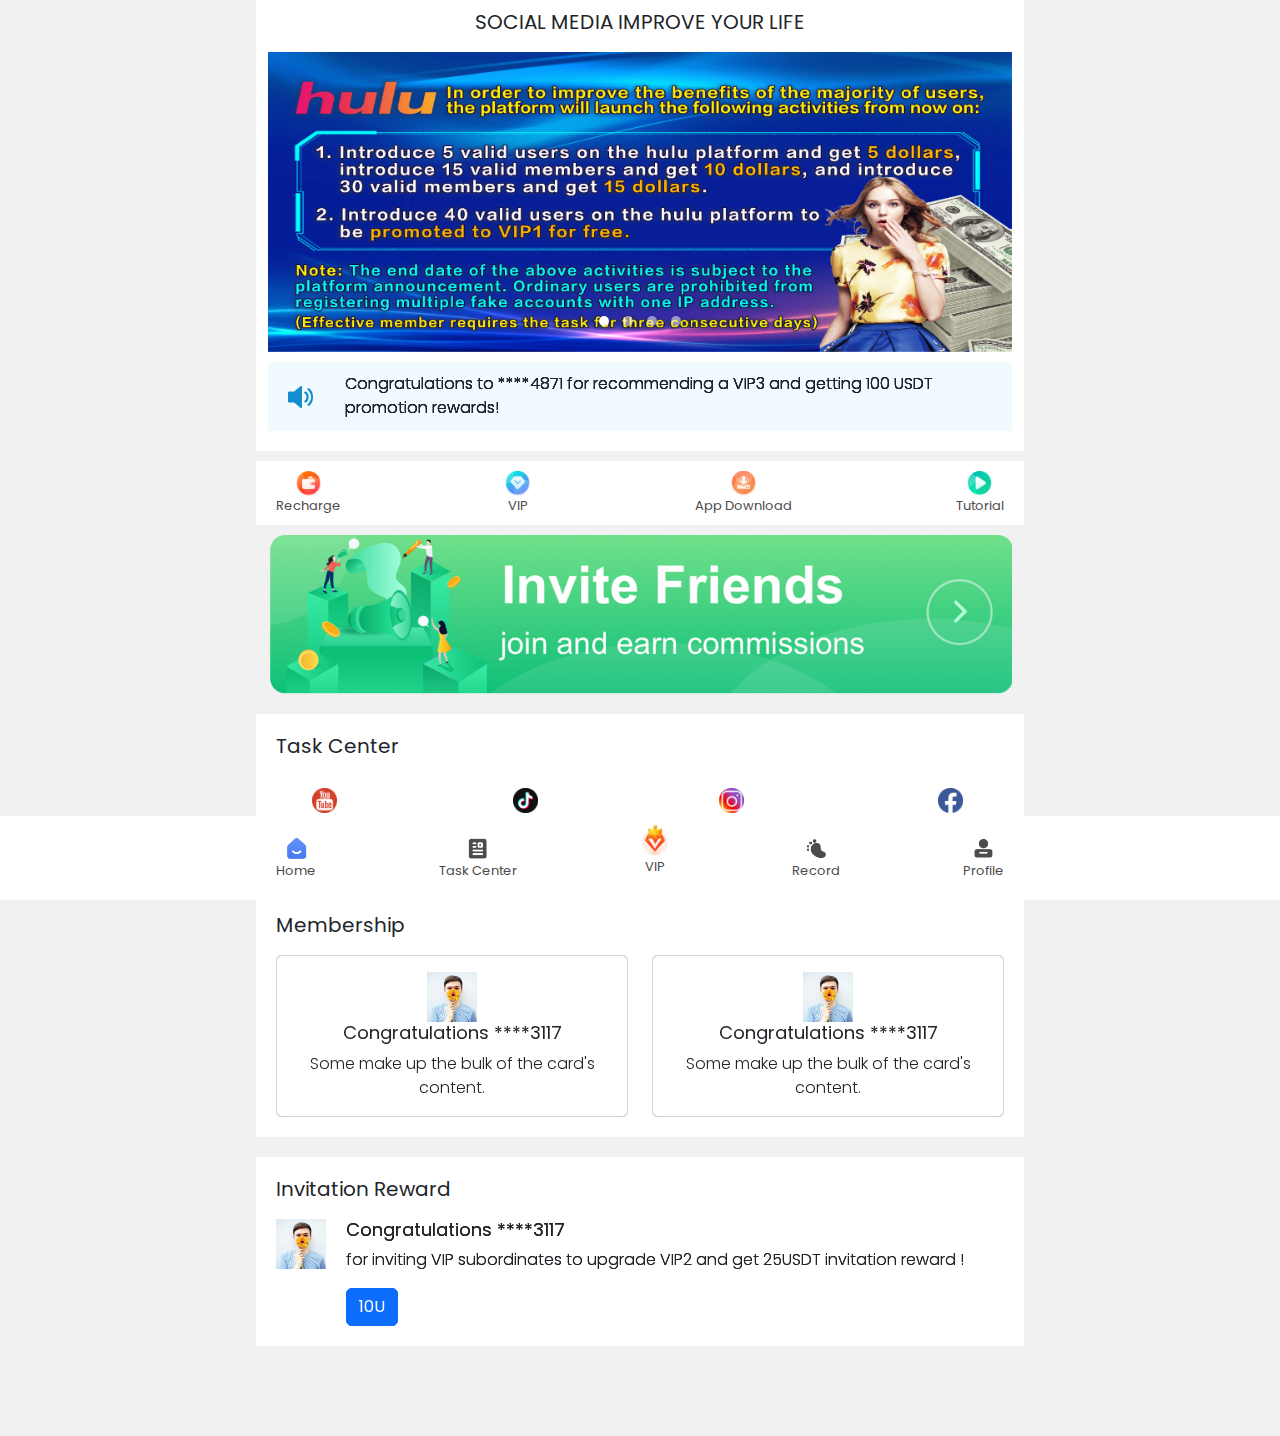
==== index.html @ 45b54dae "home page complated" ====
<!DOCTYPE html>
<html lang="en">
<head>
    <meta charset="UTF-8">
    <meta http-equiv="X-UA-Compatible" content="IE=edge">
    <meta name="viewport" content="width=device-width, initial-scale=1.0">
    <title>Home</title>
    <link rel="stylesheet" href="./css/bootstrap.min.css">
    <link rel="stylesheet" href="./css/style.css">
</head>
<body>
    <div class="header">
        <div class="header_container">
            <ul>
                <li><a href="index.html"><img style="width: 25px;" src="./img/homeon.png" alt=""><span>Home</span></a></li>
                <li><a href="taskCenter.html"><img style="width: 25px;" src="./img/TASKHAII.png" alt=""><span>Task Center</span></a></li>
                <li><a style="margin-top: -15px;" href="vip.html"><img style="width: 30px;" src="./img/vip.png" alt=""><span>VIP</span></a></li>
                <li><a href="recorde.html"><img style="width: 25px;" src="./img/record.png" alt=""><span>Record</span></a></li>
                <li><a href="profile.html"><img style="width: 25px;" src="./img/my.png" alt=""><span>Profile</span></a></li>
            </ul>
        </div>
    </div>

    <section class="sec1">
        <div class="container">
            <div class="title">
            <h2>SOCIAL MEDIA IMPROVE YOUR LIFE</h2>
            </div>

            <div id="carouselExampleIndicators" class="carousel slide" data-bs-ride="carousel">
                <div class="carousel-indicators">
                  <button type="button" data-bs-target="#carouselExampleIndicators" data-bs-slide-to="0" class="active" aria-current="true" aria-label="Slide 1"></button>
                  <button type="button" data-bs-target="#carouselExampleIndicators" data-bs-slide-to="1" aria-label="Slide 2"></button>
                  <button type="button" data-bs-target="#carouselExampleIndicators" data-bs-slide-to="2" aria-label="Slide 3"></button>
                  <button type="button" data-bs-target="#carouselExampleIndicators" data-bs-slide-to="3" aria-label="Slide 4"></button>
                </div>
                <div class="carousel-inner">
                  <div class="carousel-item active">
                    <img src="./img/banner.b72a1f66.png" class="d-block w-100" alt="...">
                  </div>
                  <div class="carousel-item">
                    <img src="./img/banner0.ecb66be5.png" class="d-block w-100" alt="...">
                  </div>
                  <div class="carousel-item">
                    <img src="./img/banner1.eb55aca7.png" class="d-block w-100" alt="...">
                  </div>
                  <div class="carousel-item">
                    <img src="./img/banner2.bc7ee204.png" class="d-block w-100" alt="...">
                  </div>
                </div>
            </div>

            <div class="rewards">
                <div class="image">
                    <img style="width: 25px;" src="./img/download (1).png" alt="">
                </div>
                <div class="content">
                    <div id="carouselIndicators" class="carousel slide" data-bs-ride="carousel">
                        <div class="carousel-inner" role="listbox">
                            <div class="carousel-item active">
                                <ul><li>Congratulations to ****4871 for recommending a VIP3 and getting  100 USDT promotion rewards!</li></ul>
                            </div>
                            <div class="carousel-item active">
                                <ul><li>Congratulations to ****4871 for recommending a VIP3 and getting  100 USDT promotion rewards!</li></ul>
                            </div>
                            <div class="carousel-item active">
                                <ul><li>Congratulations to ****4871 for recommending a VIP3 and getting  100 USDT promotion rewards!</li></ul>
                            </div>
                            <div class="carousel-item active">
                                <ul><li>Congratulations to ****4871 for recommending a VIP3 and getting  100 USDT promotion rewards!</li></ul>
                            </div>
                        </div>
                    </div>
                </div>
            </div>
        </div>
    </section>

    <section class="sec2">
        <div class="header_container">
            <ul>
                <li><a href="#"><img style="width: 25px;" src="./img/Recharge.9658aa85.png" alt=""><span>Recharge</span></a></li>
                <li><a href="#"><img style="width: 25px;" src="./img/viparea.da695912.png" alt=""><span>VIP</span></a></li>
                <li><a href="#"><img style="width: 25px;" src="./img/APPdownload.c82eca17.png" alt=""><span>App Download</span></a></li>
                <li><a href="#"><img style="width: 25px;" src="./img/tutorial.25ed2399.png" alt=""><span>Tutorial</span></a></li>
            </ul>
        </div>
        <div class="container">
            <img style="width: 100%; height: 100%;" src="./img/inviteFriends.4452b605.png" alt="">
        </div>
    </section>

    <section class="sec3">
        <div class="header_container">
            <h2>Task Center</h2>
            <ul>
                <li><a href="#"><img style="width: 25px;" src="./img/YouTube.43ee0f46.png" alt=""><span>YouTube</span></a></li>
                <li><a href="#"><img style="width: 25px;" src="./img/TikTok.42619761.png" alt=""><span>TikTok</span></a></li>
                <li><a href="#"><img style="width: 25px;" src="./img/Instagram.ca532ab6.png" alt=""><span>Instagram</span></a></li>
                <li><a href="#"><img style="width: 25px;" src="./img/Facebook.b0fa7f24.png" alt=""><span>Facebook</span></a></li>
            </ul>
        </div>
    </section>

    <section class="sec3">
        <div class="header_container">
            <h2>Membership</h2>
            <div id="carouselIndicators" class="carousel slide" data-bs-ride="carousel">
                <div class="carousel-inner" role="listbox">
                    <div class="carousel-item active">
                        <div class="row">
                            <div class="col-sm-6">
                                <div class="card">
                                    <div class="card-body">
                                        <img style="display: block; margin: auto; width: 50px; height: 50px; object-fit: cover; " src="./img/head_70.png" alt="">
                                        <h3 style="text-align: center; font-weight: 400; font-size: 18px;">Congratulations <span>****3117</span></h3>
                                        <p style="text-align: center; font-size: 16px; font-weight: 300;" class="card-text">Some make up the bulk of the card's content.</p>
                                    </div>
                                </div>
                            </div>
                            <div class="col-sm-6">
                                <div class="card">
                                    <div class="card-body">
                                        <img style="display: block; margin: auto; width: 50px; height: 50px; object-fit: cover; " src="./img/head_70.png" alt="">
                                        <h3 style="text-align: center; font-weight: 400; font-size: 18px;">Congratulations <span>****3117</span></h3>
                                        <p style="text-align: center; font-size: 16px; font-weight: 300;" class="card-text">Some make up the bulk of the card's content.</p>
                                    </div>
                                </div>
                            </div>
                        </div>
                    </div>
                    <div class="carousel-item active">
                        <div class="row">
                            <div class="col-sm-6">
                                <div class="card">
                                    <div class="card-body">
                                        <img style="display: block; margin: auto; width: 50px; height: 50px; object-fit: cover; " src="./img/head_70.png" alt="">
                                        <h3 style="text-align: center; font-weight: 400; font-size: 18px;">Congratulations <span>****3117</span></h3>
                                        <p style="text-align: center; font-size: 16px; font-weight: 300;" class="card-text">Some make up the bulk of the card's content.</p>
                                    </div>
                                </div>
                            </div>
                            <div class="col-sm-6">
                                <div class="card">
                                    <div class="card-body">
                                        <img style="display: block; margin: auto; width: 50px; height: 50px; object-fit: cover; " src="./img/head_70.png" alt="">
                                        <h3 style="text-align: center; font-weight: 400; font-size: 18px;">Congratulations <span>****3117</span></h3>
                                        <p style="text-align: center; font-size: 16px; font-weight: 300;" class="card-text">Some make up the bulk of the card's content.</p>
                                    </div>
                                </div>
                            </div>
                        </div>
                    </div>
                    <div class="carousel-item active">
                        <div class="row">
                            <div class="col-sm-6">
                                <div class="card">
                                    <div class="card-body">
                                        <img style="display: block; margin: auto; width: 50px; height: 50px; object-fit: cover; " src="./img/head_70.png" alt="">
                                        <h3 style="text-align: center; font-weight: 400; font-size: 18px;">Congratulations <span>****3117</span></h3>
                                        <p style="text-align: center; font-size: 16px; font-weight: 300;" class="card-text">Some make up the bulk of the card's content.</p>
                                    </div>
                                </div>
                            </div>
                            <div class="col-sm-6">
                                <div class="card">
                                    <div class="card-body">
                                        <img style="display: block; margin: auto; width: 50px; height: 50px; object-fit: cover; " src="./img/head_70.png" alt="">
                                        <h3 style="text-align: center; font-weight: 400; font-size: 18px;">Congratulations <span>****3117</span></h3>
                                        <p style="text-align: center; font-size: 16px; font-weight: 300;" class="card-text">Some make up the bulk of the card's content.</p>
                                    </div>
                                </div>
                            </div>
                        </div>
                    </div>
                </div>
            </div>
        </div>
    </section>

    <section class="sec3">
        <div class="header_container">
            <h2>Invitation Reward</h2>
            <div id="mycarousel" class="carousel slide" data-bs-ride="carousel">
                <div class="carousel-inner" role="listbox">
                    <div class="carousel-item active">
                        <div class="invitation_reward">
                            <div class="image">
                                <img style="display: block; width: 50px; height: 50px; object-fit: cover; " src="./img/head_70.png" alt="">
                            </div>
                            <div class="content">
                                <h3 style=" font-weight: 400; font-size: 18px;">Congratulations <span>****3117</span></h3>
                                <p style=" font-size: 16px; font-weight: 300;" class="card-text">for inviting VIP subordinates to upgrade VIP2 and get 25USDT invitation reward !</p>
                                <a href="#" class="btn btn-primary">10U</a>
                            </div>
                        </div>
                    </div>
                    <div class="carousel-item active">
                        <div class="invitation_reward">
                            <div class="image">
                                <img style="display: block; width: 50px; height: 50px; object-fit: cover; " src="./img/head_70.png" alt="">
                            </div>
                            <div class="content">
                                <h3 style=" font-weight: 400; font-size: 18px;">Congratulations <span>****3117</span></h3>
                                <p style=" font-size: 16px; font-weight: 300;" class="card-text">for inviting VIP subordinates to upgrade VIP2 and get 25USDT invitation reward !</p>
                                <a href="#" class="btn btn-primary">10U</a>
                            </div>
                        </div>
                    </div>
                </div>
            </div>
        </div>
    </section>

    <section style="height: 70px;">

    </section>
    <script src="./js/bootstrap.min.js"></script>
    <script src="./js/app.js"></script>
</body>
</html>
---- css/style.css ----
@import url('https://fonts.googleapis.com/css2?family=Poppins:ital,wght@0,100;0,300;0,400;0,500;0,700;0,800;1,100;1,200&display=swap');
*{
    margin: 0;
    padding: 0;
    font-family: 'Poppins', sans-serif;
}
h1, h2, h3, h4, h5, h6{
    font-family: 'Poppins', sans-serif;
} 
ul li{
    list-style: none;
}
a{
    text-decoration: none;
}
.container{
    max-width: 768px;
}

body{
    background: #f1f1f1;
}
.header{
    position: fixed;
    bottom: 0;
    width: 100%;
    background: #fff;
    z-index: 1;
}
.header_container{
    max-width: 768px;
    margin: 0px auto;
}
.header ul li a, .header_container ul li a{
    color: #4c4c4c;
    display: flex;
    flex-direction: column;
    justify-content: space-between;
    align-items: center;
    font-size: 13px;
}
.header ul, .header_container ul{
    display: flex;
    flex-direction: row;
    justify-content: space-between;
    align-items: center;
    background: #fff;
    padding: 10px 20px;
}

.carousel-indicators [data-bs-target] {
    width: 10px;
    height: 10px;
    margin-right: 7px;
    margin-left: 7px;
    transition: opacity .5s ease;
    border-radius: 50% !important;
}
.carousel-item img{
    height: 300px;
}
.sec1{
    background: #fff;
    max-width: 768px;
    margin: 0px auto;
    padding-bottom: 10px;
}
.sec1 .title{
    background: #fff;
    clear: #000;
    padding: 10px;
    text-align: center;
}
.sec1 .title h2{
    font-weight: 400;
    font-size: 20px;
}
.rewards{
    background: #f0faff;
    padding: 10px 20px;
    margin: 10px 0px;
    display: flex;
    align-content: center;
    align-items: center;
    justify-content: flex-start;
}
.rewards .content ul li{
    font-size: 16px;
    font-weight: 300;
    margin-bottom: -15px;
}
.header_container ul{
    margin: 10px 0;
}
.sec3 .header_container{
    background: #fff;
    margin: 20px auto;
    padding: 20px;
}
.sec3 .header_container h2{
    font-size: 20px;
    font-weight: 400;
    padding-bottom: 10px;
}

.invitation_reward {
    display: flex;
    justify-content: flex-start;
    align-items: flex-start;
    align-content: flex-start;
}
.invitation_reward .image{
    margin-right: 20px;
}
.task_sec2_col1{
    background-image: url(../img/Ordinary\ member.f792fd7b.png);
    background-position: center;
    background-repeat: no-repeat;
    background-size: cover;
    padding: 60px 0;
    border-radius: 15px;
    height: auto;
    display: flex;
    flex-direction: column;
    align-items: center;
    align-content: center;
    justify-content: center;
}
.task_sec2_col1 h3{
    color: #fff;
    font-size: 18px;
    font-weight: 300;
}
.task_sec2_col1 p{
    color: #fff;
    font-size: 14px;
    font-weight: 200;
}
.Other_vip .row {
    display: flex;
    flex-wrap: wrap;
    justify-content: space-between;
}
.Other_vip .row div{
    flex-basis: 32%;
    margin-bottom: 10px;
}

@media screen and (max-width: 576px) {
    .row>* {
        margin-bottom: 15px !important;
    }
    .Other_vip .row div{
        flex-basis: 48%;
    }
}

.vip .vip_con .task_sec2_col1{
    background: linear-gradient(90deg,#5d8bf8,#3e71ea);
}

.vip .vip_con .row .task_sec2_col1{
    display: flex;
    flex-direction: row;
    align-items: center;
    align-content: center;
    justify-content: space-between;
    height: 250px;
    padding: 20px;
}
.sec3 .vip_list .row{
    display: flex;
    flex-direction: column;
}
.sec3 .vip_list .row .task_sec2_col1{
    margin-bottom: 20px;
    display: flex;
    justify-content: space-between;
    align-content: space-between;
    flex-direction: row;
    align-items: center;
    padding: 25px 20px;
}
.sec3 .vip_list .row .task_sec2_col1 .upgrade_btn{
    text-align: right;
}
.vip_join_now_btn {
        text-align: right;
        background: linear-gradient(-2deg,#fff0e3,#fffbf7);
        border-radius: 15px;
        font-size: 12px;
        padding: 2px 11px;
        color: #b79985;
}
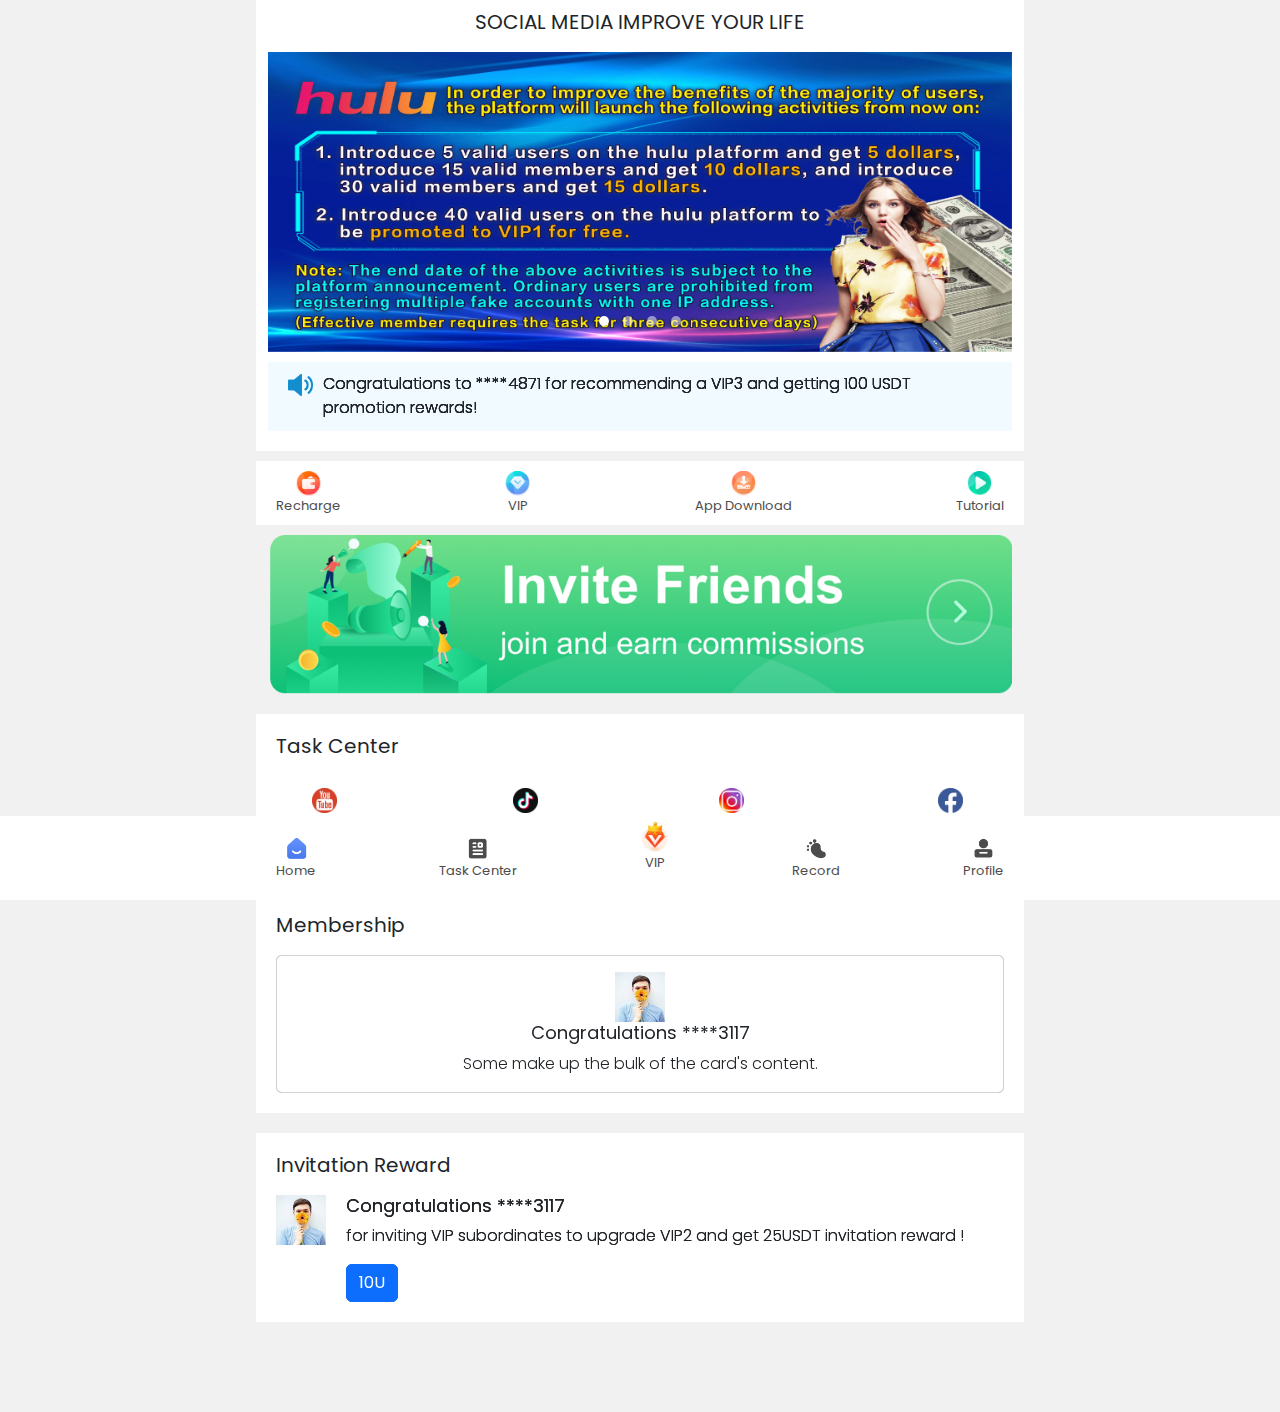
==== commit 7d7a6625: "project complated" ====
--- a/index.html
+++ b/index.html
@@ -108,68 +108,38 @@
             <div id="carouselIndicators" class="carousel slide" data-bs-ride="carousel">
                 <div class="carousel-inner" role="listbox">
                     <div class="carousel-item active">
-                        <div class="row">
-                            <div class="col-sm-6">
-                                <div class="card">
-                                    <div class="card-body">
-                                        <img style="display: block; margin: auto; width: 50px; height: 50px; object-fit: cover; " src="./img/head_70.png" alt="">
-                                        <h3 style="text-align: center; font-weight: 400; font-size: 18px;">Congratulations <span>****3117</span></h3>
-                                        <p style="text-align: center; font-size: 16px; font-weight: 300;" class="card-text">Some make up the bulk of the card's content.</p>
-                                    </div>
-                                </div>
-                            </div>
-                            <div class="col-sm-6">
-                                <div class="card">
-                                    <div class="card-body">
-                                        <img style="display: block; margin: auto; width: 50px; height: 50px; object-fit: cover; " src="./img/head_70.png" alt="">
-                                        <h3 style="text-align: center; font-weight: 400; font-size: 18px;">Congratulations <span>****3117</span></h3>
-                                        <p style="text-align: center; font-size: 16px; font-weight: 300;" class="card-text">Some make up the bulk of the card's content.</p>
-                                    </div>
-                                </div>
+                        <div class="card">
+                            <div class="card-body">
+                                <img style="display: block; margin: auto; width: 50px; height: 50px; object-fit: cover; " src="./img/head_70.png" alt="">
+                                <h3 style="text-align: center; font-weight: 400; font-size: 18px;">Congratulations <span>****3117</span></h3>
+                                <p style="text-align: center; font-size: 16px; font-weight: 300;" class="card-text">Some make up the bulk of the card's content.</p>
                             </div>
                         </div>
                     </div>
                     <div class="carousel-item active">
-                        <div class="row">
-                            <div class="col-sm-6">
-                                <div class="card">
-                                    <div class="card-body">
-                                        <img style="display: block; margin: auto; width: 50px; height: 50px; object-fit: cover; " src="./img/head_70.png" alt="">
-                                        <h3 style="text-align: center; font-weight: 400; font-size: 18px;">Congratulations <span>****3117</span></h3>
-                                        <p style="text-align: center; font-size: 16px; font-weight: 300;" class="card-text">Some make up the bulk of the card's content.</p>
-                                    </div>
-                                </div>
-                            </div>
-                            <div class="col-sm-6">
-                                <div class="card">
-                                    <div class="card-body">
-                                        <img style="display: block; margin: auto; width: 50px; height: 50px; object-fit: cover; " src="./img/head_70.png" alt="">
-                                        <h3 style="text-align: center; font-weight: 400; font-size: 18px;">Congratulations <span>****3117</span></h3>
-                                        <p style="text-align: center; font-size: 16px; font-weight: 300;" class="card-text">Some make up the bulk of the card's content.</p>
-                                    </div>
-                                </div>
+                        <div class="card">
+                            <div class="card-body">
+                                <img style="display: block; margin: auto; width: 50px; height: 50px; object-fit: cover; " src="./img/head_70.png" alt="">
+                                <h3 style="text-align: center; font-weight: 400; font-size: 18px;">Congratulations <span>****3117</span></h3>
+                                <p style="text-align: center; font-size: 16px; font-weight: 300;" class="card-text">Some make up the bulk of the card's content.</p>
                             </div>
                         </div>
                     </div>
                     <div class="carousel-item active">
-                        <div class="row">
-                            <div class="col-sm-6">
-                                <div class="card">
-                                    <div class="card-body">
-                                        <img style="display: block; margin: auto; width: 50px; height: 50px; object-fit: cover; " src="./img/head_70.png" alt="">
-                                        <h3 style="text-align: center; font-weight: 400; font-size: 18px;">Congratulations <span>****3117</span></h3>
-                                        <p style="text-align: center; font-size: 16px; font-weight: 300;" class="card-text">Some make up the bulk of the card's content.</p>
-                                    </div>
-                                </div>
+                        <div class="card">
+                            <div class="card-body">
+                                <img style="display: block; margin: auto; width: 50px; height: 50px; object-fit: cover; " src="./img/head_70.png" alt="">
+                                <h3 style="text-align: center; font-weight: 400; font-size: 18px;">Congratulations <span>****3117</span></h3>
+                                <p style="text-align: center; font-size: 16px; font-weight: 300;" class="card-text">Some make up the bulk of the card's content.</p>
                             </div>
-                            <div class="col-sm-6">
-                                <div class="card">
-                                    <div class="card-body">
-                                        <img style="display: block; margin: auto; width: 50px; height: 50px; object-fit: cover; " src="./img/head_70.png" alt="">
-                                        <h3 style="text-align: center; font-weight: 400; font-size: 18px;">Congratulations <span>****3117</span></h3>
-                                        <p style="text-align: center; font-size: 16px; font-weight: 300;" class="card-text">Some make up the bulk of the card's content.</p>
-                                    </div>
-                                </div>
+                        </div>
+                    </div>
+                    <div class="carousel-item active">
+                        <div class="card">
+                            <div class="card-body">
+                                <img style="display: block; margin: auto; width: 50px; height: 50px; object-fit: cover; " src="./img/head_70.png" alt="">
+                                <h3 style="text-align: center; font-weight: 400; font-size: 18px;">Congratulations <span>****3117</span></h3>
+                                <p style="text-align: center; font-size: 16px; font-weight: 300;" class="card-text">Some make up the bulk of the card's content.</p>
                             </div>
                         </div>
                     </div>
--- a/css/style.css
+++ b/css/style.css
@@ -43,7 +43,7 @@
     display: flex;
     flex-direction: row;
     justify-content: space-between;
-    align-items: center;
+    align-items: flex-start;
     background: #fff;
     padding: 10px 20px;
 }
@@ -81,7 +81,7 @@
     margin: 10px 0px;
     display: flex;
     align-content: center;
-    align-items: center;
+    align-items: flex-start;
     justify-content: flex-start;
 }
 .rewards .content ul li{
@@ -146,15 +146,6 @@
     margin-bottom: 10px;
 }
 
-@media screen and (max-width: 576px) {
-    .row>* {
-        margin-bottom: 15px !important;
-    }
-    .Other_vip .row div{
-        flex-basis: 48%;
-    }
-}
-
 .vip .vip_con .task_sec2_col1{
     background: linear-gradient(90deg,#5d8bf8,#3e71ea);
 }
@@ -191,4 +182,275 @@
         font-size: 12px;
         padding: 2px 11px;
         color: #b79985;
-}+}
+.profile_sec1{
+    max-width: 768px;
+    margin:  0 auto;
+    background: #f5f8ff;
+    padding: 20px;
+}
+.profile_sec1 .all-content{
+    display: flex;
+    justify-content: space-between;
+    align-items: flex-start;
+}
+.profile_sec1 .all-content .content{
+    display: flex;
+    justify-content: flex-start;
+    align-items: flex-start;
+}
+.profile_sec1 .all-content .content .des h3{
+    font-size: 20px;
+}
+.profile_sec1 .all-content .content .des p{
+    font-size: 14px;
+    font-weight: 300;
+}
+.profile_sec1 .available-balance{
+    background-image: url(../img/zu1.420b893d.png);
+    background-size: cover;
+    background-repeat: no-repeat;
+    background-position: center center;
+    padding: 10px 20px 0;
+    border-radius: 15px;
+    display: flex;
+    justify-content: space-between;
+    align-items: flex-start;
+}
+.profile_sec1 .available-balance .content h3{
+    font-size: 20px;
+    color: #fff;
+}
+.profile_sec1 .available-balance .content p{
+    font-size: 20px;
+    color: #fff;
+}
+.profile_sec1 .seal_list ul{
+    display: flex;
+    flex-direction: row;
+    justify-content: space-between;
+    align-items: center;
+    padding: 10px 20px;
+}
+.profile_sec1 .seal_list ul li{
+    color: #4c4c4c;
+    display: flex;
+    flex-direction: column;
+    justify-content: space-between;
+    align-items: center;
+    font-size: 13px;
+}
+.profile-sec2 .header_container{
+    background: #fff;
+}
+.records-sec1 .nav {
+    background: #5d8cf8;
+    color: #fff;
+    justify-content: space-between;
+}
+.records-sec1 .nav-link {
+    color: #ffffff;
+    font-size: 16px;
+    font-weight: 300;
+}
+.nav-pills .nav-link.active {
+    color: #fff;
+    background: none;
+    border-radius: 0;
+    border-bottom: 2px solid #fff;
+}
+.Daily .card{
+    margin-bottom: 15px;
+    flex-basis: 24%;
+    background: #f7f7f7;
+}
+.team-report .card{
+    margin-bottom: 20px;
+    flex-basis: 31%;
+    background: #f7f7f7;
+}
+
+/* cotact page css */
+* {
+    box-sizing: border-box;
+  }
+  
+  
+  .contact-wrapper {
+    margin: auto 0;
+  }
+  
+  .submit-btn {
+    float: left;
+  }
+  
+  .form-headline:after {
+    content: "";
+    display: block;
+    width: 10%;
+    padding-top: 10px;
+    border-bottom: 3px solid #ec1c24;
+  }
+  
+  .highlight-text {
+    color: #ec1c24;
+  }
+  
+  .hightlight-contact-info {
+    font-weight: 700;
+    font-size: 22px;
+    line-height: 1.5;
+  }
+  
+  .highlight-text-grey {
+    font-weight: 500;
+  }
+  
+  .email-info {
+      margin-top: 20px;
+  }
+  
+  ::-webkit-input-placeholder { /* Chrome */
+    font-family: 'Roboto', sans-serif;
+  }
+  
+  .required-input {
+    color: black;
+  }
+  @media (min-width: 600px) {
+    .contain {
+      padding: 0;
+    }
+  }
+  .form-input:focus,
+  textarea:focus{
+    outline: 1.5px solid #ec1c24;
+  }
+  
+  .form-input,
+  textarea {
+    width: 100%;
+    border: 1px solid #bdbdbd;
+    border-radius: 5px;
+  }
+  
+  @media (min-width: 700px) {
+    .wrapper {
+      display: block;
+      grid-template-columns: 2fr 1fr;
+    }
+
+  }
+
+  
+  form {
+    display: grid;
+    grid-template-columns: 1fr 1fr;
+    grid-gap: 20px;
+  }
+  form label {
+    display: block;
+  }
+  form p {
+    margin: 0;
+  }
+  
+  .full-width {
+    grid-column: 1 / 3;
+  }
+  
+  button,
+  .submit-btn,
+  .form-input,
+  textarea {
+    padding: 1em;
+  }
+  
+  button, .submit-btn{
+    padding: 12px 30px;
+    color: #fff;
+    font-size: 14px;
+    font-weight: 600;
+    border-radius: 10px;
+    background-color: #003777;
+    text-transform: uppercase;
+    cursor: pointer;
+}
+button, .submit-btn:hover{
+    transition: all .2s ease-in-out;
+    background: #8DC640;
+    border: none;
+}
+  .register-btn{
+    padding: 12px 30px;
+    color: rgb(0, 0, 0);
+    font-size: 14px;
+    font-weight: 600;
+    border-radius: 10px;
+    background-color: #ffffff;
+    text-transform: uppercase;
+    cursor: pointer;
+    width: 100%;
+    display: block;
+    text-align: center;
+}
+
+  .error {
+    color: #ec1c24;
+  }
+.profile-sec2 ul li{
+    flex-basis: 23%;
+}
+.profile-sec3 ul li{
+    flex-basis: 31%;
+}
+.profile-sec2 ul li a{
+    text-align: center;
+}
+.profile-sec3 ul li a{
+    text-align: center;
+}
+ol, ul{
+    padding-left: 10px;
+}
+.profile_sec1 .all-content .content .image img{
+    width: 100px;
+    margin-right: 16px;
+}
+
+@media screen and (max-width: 576px) {
+    .row>* {
+        margin-bottom: 15px !important;
+    }
+    .Other_vip .row div{
+        flex-basis: 48%;
+    }
+    .Daily .card{
+        flex-basis: 48%;
+    }
+    .team-report .card{
+        margin-bottom: 10px;
+        flex-basis: 49%;
+        background: #f7f7f7;
+    }
+    .records-sec1 .nav {
+        --bs-nav-link-padding-x: 0;
+    }
+    .profile_sec1 .all-content .content .image img{
+        width: 70px;
+        margin-right: 10px;
+    }
+}
+.recharge-sec1 .container{
+    background: #fff;
+    padding-top: 30px;
+    padding-bottom: 30px;
+}
+.recharge-sec1 .container h3{
+    font-size: 18px;
+    font-family: 400;
+}
+.recharge-sec1 .container p{
+    font-size: 14px;
+    font-family: 200;
+}
